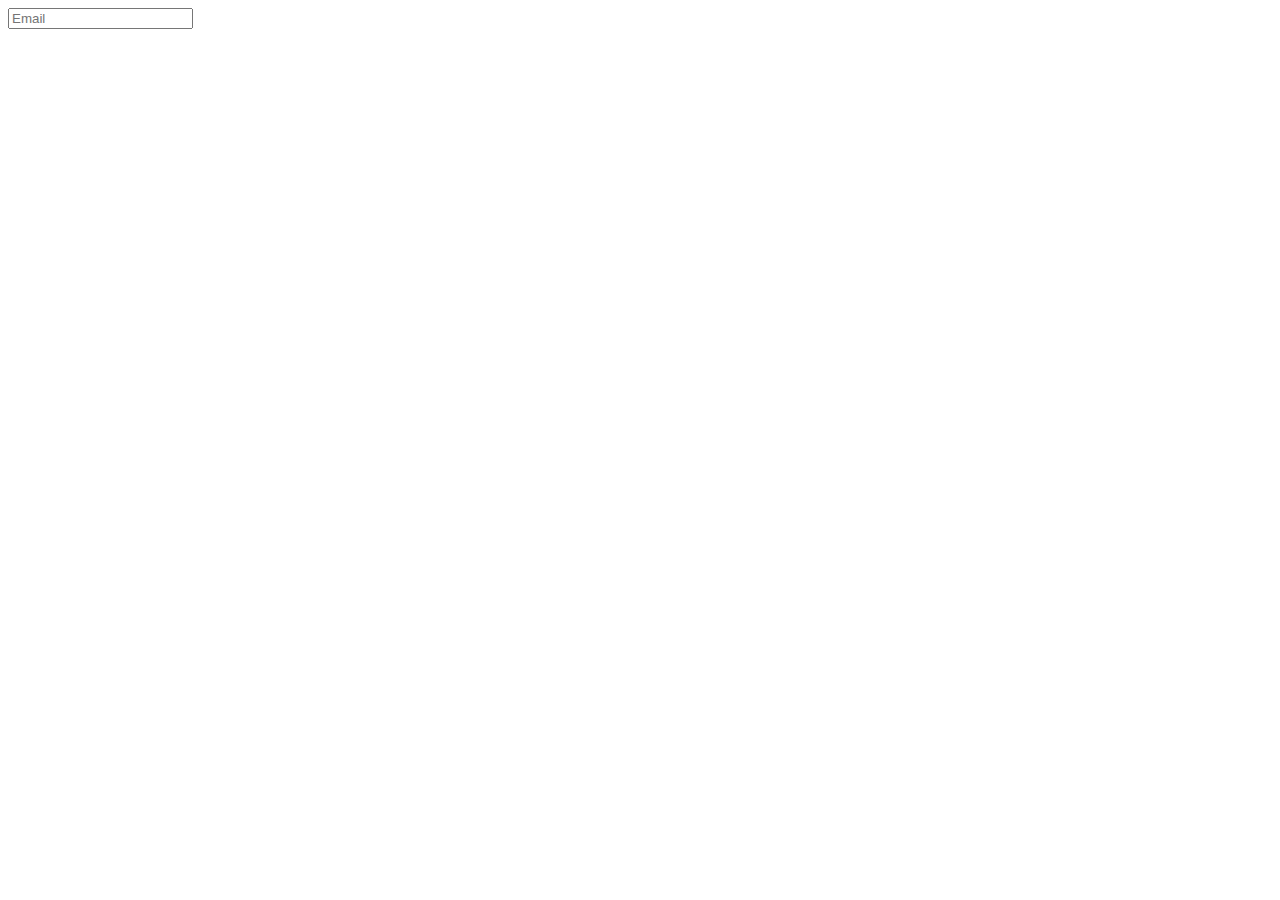
==== web/login-signup.html @ 112766c5 "New Files For Login/Signup v.0" ====
<!DOCTYPE html>
<html lang="en">
<head>
    <meta charset="UTF-8">
    <meta http-equiv="X-UA-Compatible" content="IE=edge">
    <meta name="viewport" content="width=device-width, initial-scale=1.0">
    <title>Document</title>
</head>
<body>
    <div class="email">
        <input type="email" placeholder="Email">
    </div>
</body>
</html>
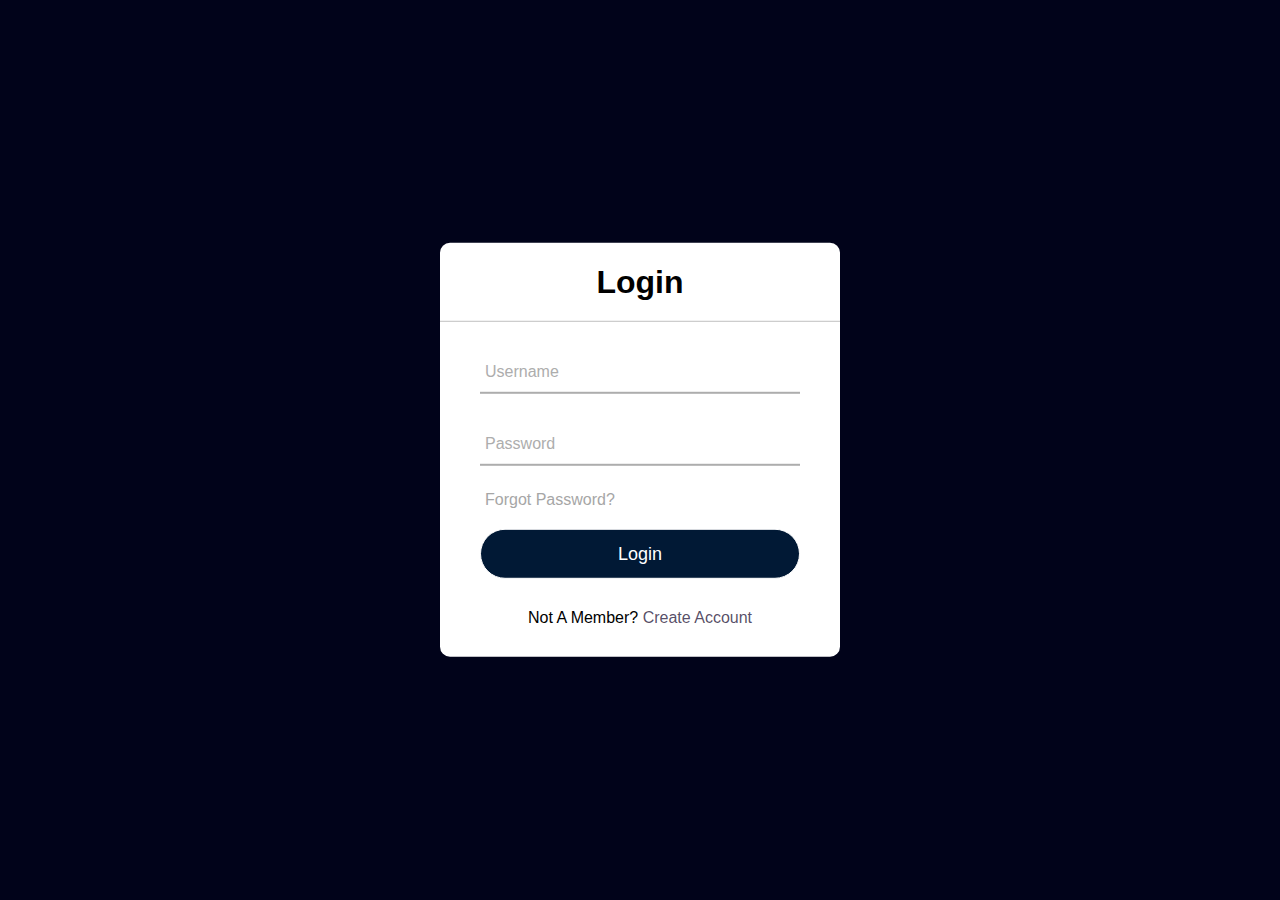
==== commit 01f19323: "Login/Signup v.1" ====
--- a/web/login-signup.html
+++ b/web/login-signup.html
@@ -4,11 +4,29 @@
     <meta charset="UTF-8">
     <meta http-equiv="X-UA-Compatible" content="IE=edge">
     <meta name="viewport" content="width=device-width, initial-scale=1.0">
-    <title>Document</title>
-</head>
+    <link rel="Short Icon" type="image/png" href="">
+    <link rel="stylesheet" href="login-signup.css">
+    <title>Login</title>
 <body>
-    <div class="email">
-        <input type="email" placeholder="Email">
+    <div class="center">
+        <h1>Login</h1>
+        <form method="post">
+            <div class="txt_field">
+                <input type="text" required>
+                <span></span>
+                <label>Username</label>
+            </div>
+            <div class="txt_field">
+                <input type="password" required>
+                <span></span>
+                <label>Password</label>
+            </div>
+            <div class="FP">Forgot Password?</div>
+            <input type="Submit" value="Login">
+            <div class="signup_link">
+                Not A Member? <a href="#">Create Account</a>
+            </div>
+        </form>
     </div>
 </body>
 </html>--- a/web/login-signup.css
+++ b/web/login-signup.css
@@ -0,0 +1,121 @@
+body {
+    margin: 0;
+    padding: 0;
+    font-family: 'Segoe UI', Tahoma, Geneva, Verdana, sans-serif;
+    background: linear-gradient(120deg,rgb(1, 3, 26), rgb(1, 3, 26));
+    height: 100vh;
+    overflow: hidden;
+}
+
+.center {
+    position: absolute;
+    top: 50%;
+    left: 50%;
+    transform: translate(-50%, -50%);
+    width: 400px;
+    background: white;
+    border-radius: 10px;
+}
+
+.center h1 {
+    text-align: center;
+    padding: 0 0 20px 0;
+    border-bottom: 1px solid silver;
+
+}
+
+.center form {
+    padding: 0 40px;
+    box-sizing: border-box;
+}
+
+form .txt_field {
+    position: relative;
+    border-bottom: 2px solid #adadad;
+    margin: 30px 0;
+}
+
+.txt_field input {
+    width: 100%;
+    padding: 0 5px;
+    height: 40px;
+    font-size: 16px;
+    border: none;
+    background: none;
+    outline: none;
+}
+
+.txt_field label {
+    position: absolute;
+    top: 50%;
+    left: 5px;
+    color: #adadad;
+    transform: translateY(-50%);
+    font-size: 16px;
+    pointer-events: none;
+    transition: .5s;
+}
+
+.txt_field span::before {
+    content: '';
+    position: absolute;
+    top: 40px;
+    left: 0;
+    width: 0%;
+    height: 2px;
+    background: rgb(0, 25, 53);
+    transition: .5s;
+}
+
+.txt_field input:focus ~ label,
+.txt_field input:valid ~ label {
+    top: -5px;
+    color: rgb(0, 17, 37);
+}
+
+.txt_field input:focus ~ span::before,
+.txt_field input:valid ~ span::before {
+    width: 100%;
+}
+
+.FP {
+    margin: -5px 0 20px 5px;
+    color: #a6a6a6;
+    cursor: pointer;
+}
+
+.FP:hover {
+    text-decoration: underline;
+}
+
+input[type="Submit"] {
+    width: 100%;
+    height: 50px;
+    border: 1px solid;
+    background:rgb(1, 25, 53);
+    border-radius: 25px;
+    font-size: 18px;
+    color: rgb(255, 255, 255);
+    cursor: pointer;
+    outline: none;
+}
+
+input[type="Submit"]:hover {
+    border-color: rgba(92, 132, 241, 0.808);
+    transition: .5s;
+}
+
+.signup_link {
+    margin: 30px 0;
+    text-align: center;
+    font-size: 16px;
+}
+
+.signup_link a {
+    color: rgba(13, 1, 39, 0.712);
+    text-decoration: none;
+}
+
+.signup_link a:hover {
+    text-decoration: underline;
+}